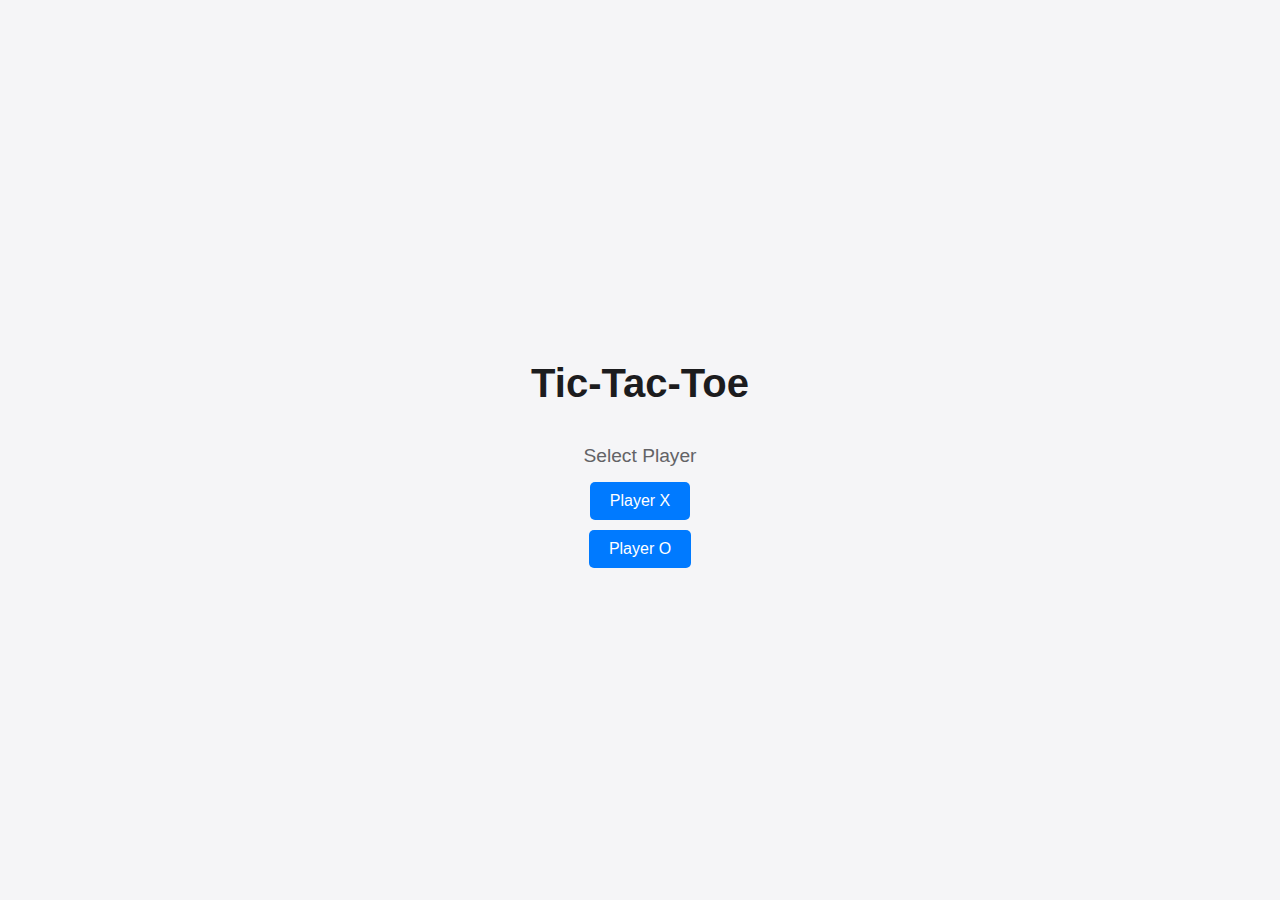
==== index.html @ 8d9ecde7 "first commit" ====
<!DOCTYPE html>
<html>
<head>
  <title>Tic-Tac-Toe</title>
  <link rel="stylesheet" href="styles.css">
</head>
<body>
  <div id="intro-screen" class="intro-screen">
    <h2>Tic-Tac-Toe</h2>
    <p>Select Player</p>
    <button id="playerX">Player X</button>
    <button id="playerO">Player O</button>
  </div>

  <div id="game-container" class="game-container" style="display: none;"> 
    <div class="board" id="board"></div>
  </div>

  <div id="game-end-screen" class="game-end-screen" style="display: none;">
    <div>
      <p id="game-end-message"></p>
      <button id="restart-game">Restart Game</button>
      <button id="back-to-intro">Player Selection</button>
    </div>
  </div>

  <script src="intro.js"></script>
  <script src="game.js"></script>
</body>
</html>
---- styles.css ----
body {
  display: flex;
  justify-content: center;
  align-items: center;
  height: 100vh;
  margin: 0;
  font-family: -apple-system, BlinkMacSystemFont, "Segoe UI", Roboto, "Helvetica Neue", Arial, sans-serif;
  background-color: #f5f5f7;
}

.container {
  text-align: center;
}

h1 {
  font-size: 2rem;
  color: #1c1c1e;
}

.screen {
  display: none;
  text-align: center;
}

.screen.active {
  display: block;
}

.hidden {
  display: none;
}

button {
  background-color: #007aff;
  color: white;
  border: none;
  padding: 10px 20px;
  font-size: 1rem;
  border-radius: 5px;
  cursor: pointer;
  transition: background-color 0.3s;
  margin: 5px;
}

button:hover {
  background-color: #005bb5;
}

.game-board {
  display: grid;
  grid-template-columns: repeat(3, 100px);
  grid-template-rows: repeat(3, 100px);
  gap: 10px;
  margin: 20px auto;
}


.cell:hover {
  background-color: #d1d1d6;
}

.cell.x {
  color: #ff3b30;
}

.cell.o {
  color: #34c759;
}

.game-info {
  margin-top: 20px;
}

.winning-message {
  font-size: 1.2rem;
  margin-top: 20px;
  color: #1c1c1e;
}

.container {
  display: flex;
  justify-content: center;
  align-items: center;
  height: 100vh;
}
.board {
  display: grid;
  grid-template-columns: repeat(3, 100px);
  grid-template-rows: repeat(3, 100px);
  gap: 10px;
}
.cell {
  width: 100px;
  height: 100px;
  border: 2px solid #d1d1d6;
  background-color: #ffffff;
  display: flex;
  justify-content: center;
  align-items: center;
  font-size: 40px;
  cursor: pointer;
  transition: background-color 0.3s;
}

.intro-screen {

  /* styles for the intro screen */
  display: flex;
  flex-direction: column;
  justify-content: center;
  align-items: center;
  height: 100vh;
  background-color: #f5f5f7; 
}

.intro-screen h2 {
  font-size: 2.5rem;
  color: #1c1c1e
;
  margin-bottom: 20px;
}

.intro-screen p {
  font-size: 1.2rem;
  color: #636366;
  margin-bottom: 10px;
}

.intro-screen button {
  background-color: #007aff;
  color: white;
  border: none;
  padding: 10px 20px;
  font-size: 1rem;
  border-radius: 5px;
  cursor: pointer;

  margin: 5px;
  transition: background-color 0.3s;
}

.intro-screen button:hover {
  background-color: #005bb5;
}


.game-end-screen {
  /* styles for the game end screen */

  display: flex;
  flex-direction: column;
  justify-content: center;

  align-items: center;
  position: fixed;
  top: 0;
  left: 0;
  width: 100%;
  height: 100%;
  background-color: rgba(0, 0, 0, 0
.5); /* Semi-transparent background */
}

.game-end-screen div {
  background-color: #fff;
  padding: 20px;
  border-radius: 5px;
  text-align: center;
}

.game-end-screen p {
  font-size: 1.5rem;
  margin-bottom: 20px;
}

.game-end-screen button {
  background-color: #007aff;
  color: white;
  border: none;
  padding
: 10px 20px;
  font-size: 1rem;
  border-radius: 5px;
  cursor: pointer;
  margin: 5px;
  transition: background-color 0.3s;
}

.game-end-screen button:hover {
  background-color: #005bb5;
}
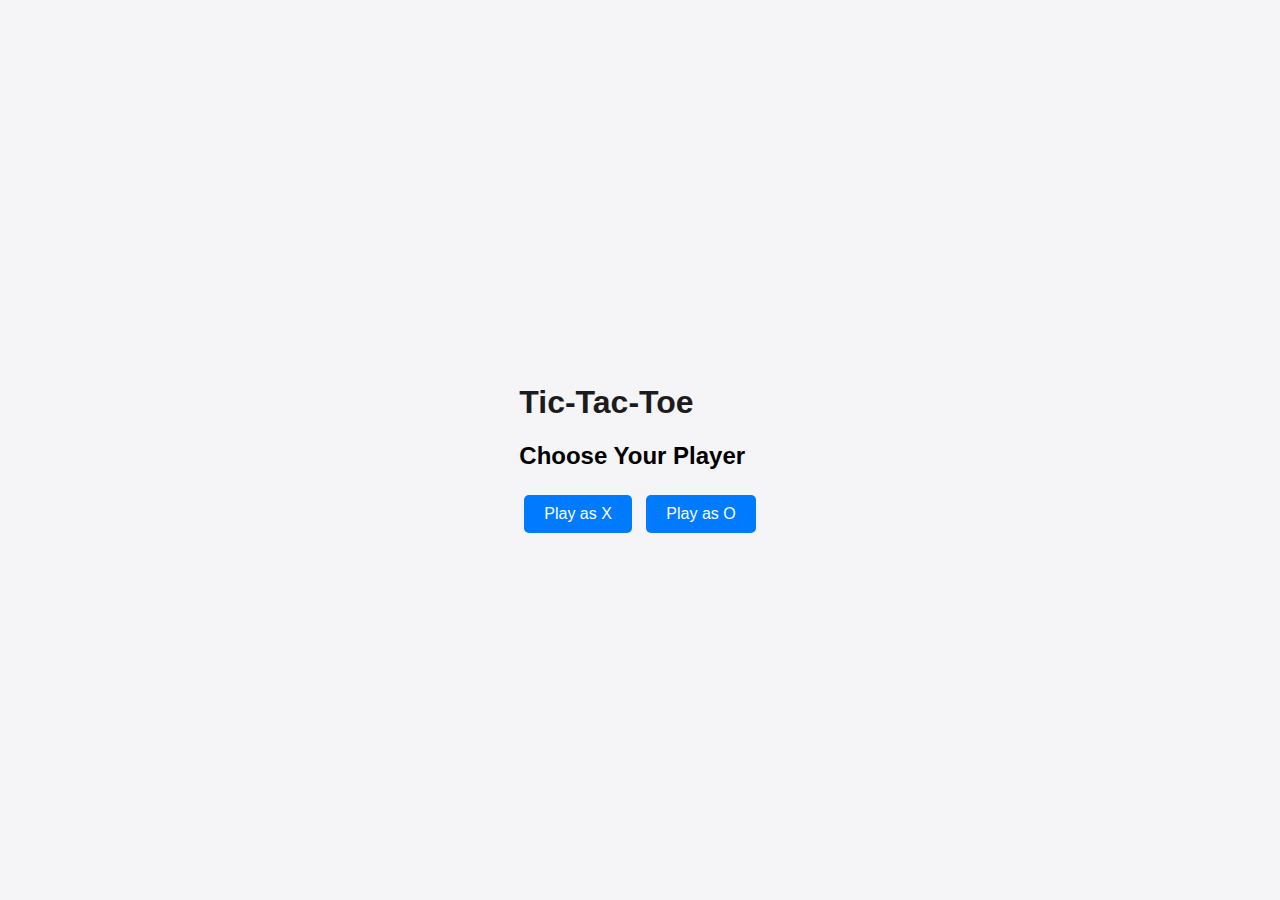
==== commit 04e25dc2: "Update Tic-Tac-Toe project" ====
--- a/index.html
+++ b/index.html
@@ -1,30 +1,49 @@
 <!DOCTYPE html>
-<html>
+<html lang="en">
+
 <head>
-  <title>Tic-Tac-Toe</title>
-  <link rel="stylesheet" href="styles.css">
+    <meta charset="UTF-8">
+    <meta name="viewport" content="width=device-width, initial-scale=1.0">
+    <title>Tic-Tac-Toe</title>
+    <link rel="stylesheet" href="style.css">
 </head>
+
 <body>
-  <div id="intro-screen" class="intro-screen">
-    <h2>Tic-Tac-Toe</h2>
-    <p>Select Player</p>
-    <button id="playerX">Player X</button>
-    <button id="playerO">Player O</button>
-  </div>
+    <div id="app" class="flex items-center justify-center h-screen bg-gray-100 p-4">
+        <div class="max-w-xs w-full bg-white rounded-lg shadow-lg p-6" id="intro-screen">
+            <h1 class="text-4xl font-bold text-center mb-4">Tic-Tac-Toe</h1>
+            <h2 class="text-2xl font-bold text-center mb-4">Choose Your Player</h2>
+            <div class="flex justify-around mb-4">
+                <button
+                    class="w-1/3 py-2 text-white bg-blue-600 rounded-lg hover:bg-blue-700 focus:outline-none focus:ring-2 focus:ring-blue-500"
+                    id="choose-x">Play as X</button>
+                <button
+                    class="w-1/3 py-2 text-white bg-blue-600 rounded-lg hover:bg-blue-700 focus:outline-none focus:ring-2 focus:ring-blue-500"
+                    id="choose-o">Play as O</button>
+            </div>
+        </div>
 
-  <div id="game-container" class="game-container" style="display: none;"> 
-    <div class="board" id="board"></div>
-  </div>
+        <div class="max-w-xs w-full bg-white rounded-lg shadow-lg p-6 hidden" id="game-screen">
+            <h2 class="text-2xl font-bold text-center mb-4">Tic-Tac-Toe</h2>
+            <div class="game-container">
+                <div class="game-board grid grid-cols-3 gap-2 mb-4">
+                    <button class="cell" id="cell-0" aria-label="Cell 1"></button>
+                    <button class="cell" id="cell-1" aria-label="Cell 2"></button>
+                    <button class="cell" id="cell-2" aria-label="Cell 3"></button>
+                    <button class="cell" id="cell-3" aria-label="Cell 4"></button>
+                    <button class="cell" id="cell-4" aria-label="Cell 5"></button>
+                    <button class="cell" id="cell-5" aria-label="Cell 6"></button>
+                    <button class="cell" id="cell-6" aria-label="Cell 7"></button>
+                    <button class="cell" id="cell-7" aria-label="Cell 8"></button>
+                    <button class="cell" id="cell-8" aria-label="Cell 9"></button>
+                </div>
+                <button
+                    class="reset-button w-full py-2 text-white bg-blue-600 rounded-lg hover:bg-blue-700 focus:outline-none focus:ring-2 focus:ring-blue-500"
+                    id="reset-button">Reset Game</button>
+            </div>
+        </div>
+    </div>
+    <script src="script.js"></script>
+</body>
 
-  <div id="game-end-screen" class="game-end-screen" style="display: none;">
-    <div>
-      <p id="game-end-message"></p>
-      <button id="restart-game">Restart Game</button>
-      <button id="back-to-intro">Player Selection</button>
-    </div>
-  </div>
-
-  <script src="intro.js"></script>
-  <script src="game.js"></script>
-</body>
-</html>
+</html>--- a/style.css
+++ b/style.css
@@ -0,0 +1,95 @@
+body {
+  display: flex;
+  justify-content: center;
+  align-items: center;
+  height: 100vh;
+  margin: 0;
+  font-family: -apple-system, BlinkMacSystemFont, "Segoe UI", Roboto, "Helvetica Neue", Arial, sans-serif;
+  background-color: #f5f5f7;
+}
+
+.container {
+  text-align: center;
+}
+
+h1 {
+  font-size: 2rem;
+  color: #1c1c1e;
+}
+
+.screen {
+  display: none;
+  text-align: center;
+}
+
+.screen.active {
+  display: block;
+}
+
+.hidden {
+  display: none;
+}
+
+button {
+  background-color: #007aff;
+  color: white;
+  border: none;
+  padding: 10px 20px;
+  font-size: 1rem;
+  border-radius: 5px;
+  cursor: pointer;
+  transition: background-color 0.3s;
+  margin: 5px;
+}
+
+button:hover {
+  background-color: #005bb5;
+}
+
+.game-container {
+  width: 340px;
+  /* Set a fixed width for the game container */
+  margin: 0 auto;
+}
+
+.game-board {
+  display: grid;
+  grid-template-columns: repeat(3, 100px);
+  gap: 10px;
+  margin: 20px auto;
+}
+
+.cell {
+  width: 100px;
+  height: 100px;
+  background-color: #ffffff;
+  border: 2px solid #d1d1d6;
+  display: flex;
+  justify-content: center;
+  align-items: center;
+  font-size: 2rem;
+  cursor: pointer;
+  transition: background-color 0.3s;
+  color: black;
+  /* Set the color of X and O to black */
+}
+
+.cell:hover {
+  background-color: #d1d1d6;
+}
+
+.reset-button {
+  width: 100%;
+  /* Ensure the reset button takes the full width of the game container */
+  margin-top: 10px;
+}
+
+.game-info {
+  margin-top: 20px;
+}
+
+.winning-message {
+  font-size: 1.2rem;
+  margin-top: 20px;
+  color: #1c1c1e;
+}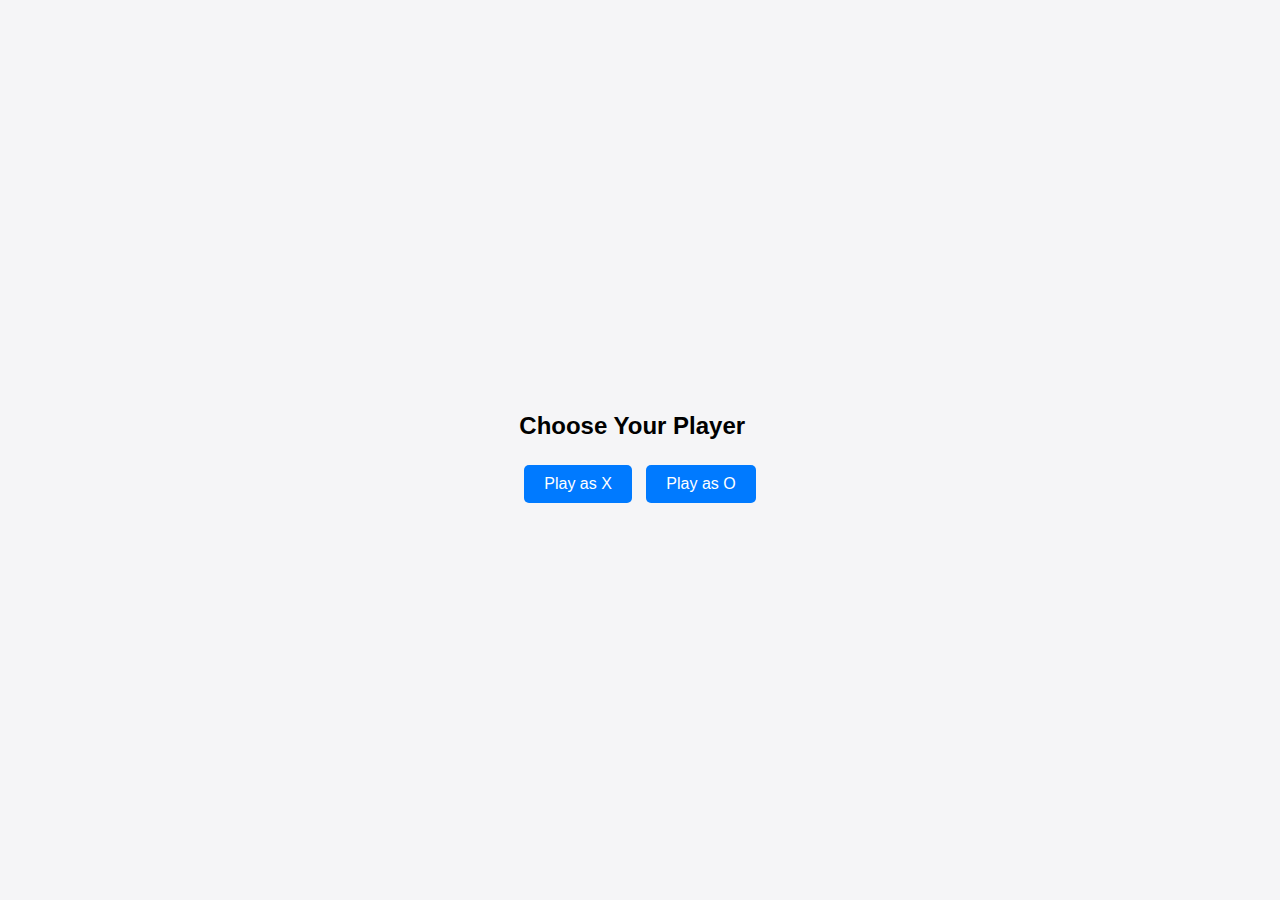
==== commit dabb5995: "Add files via upload" ====
--- a/index.html
+++ b/index.html
@@ -1,49 +1,73 @@
-<!DOCTYPE html>
-<html lang="en">
-
-<head>
-    <meta charset="UTF-8">
-    <meta name="viewport" content="width=device-width, initial-scale=1.0">
-    <title>Tic-Tac-Toe</title>
-    <link rel="stylesheet" href="style.css">
-</head>
-
-<body>
-    <div id="app" class="flex items-center justify-center h-screen bg-gray-100 p-4">
-        <div class="max-w-xs w-full bg-white rounded-lg shadow-lg p-6" id="intro-screen">
-            <h1 class="text-4xl font-bold text-center mb-4">Tic-Tac-Toe</h1>
-            <h2 class="text-2xl font-bold text-center mb-4">Choose Your Player</h2>
-            <div class="flex justify-around mb-4">
-                <button
-                    class="w-1/3 py-2 text-white bg-blue-600 rounded-lg hover:bg-blue-700 focus:outline-none focus:ring-2 focus:ring-blue-500"
-                    id="choose-x">Play as X</button>
-                <button
-                    class="w-1/3 py-2 text-white bg-blue-600 rounded-lg hover:bg-blue-700 focus:outline-none focus:ring-2 focus:ring-blue-500"
-                    id="choose-o">Play as O</button>
-            </div>
-        </div>
-
-        <div class="max-w-xs w-full bg-white rounded-lg shadow-lg p-6 hidden" id="game-screen">
-            <h2 class="text-2xl font-bold text-center mb-4">Tic-Tac-Toe</h2>
-            <div class="game-container">
-                <div class="game-board grid grid-cols-3 gap-2 mb-4">
-                    <button class="cell" id="cell-0" aria-label="Cell 1"></button>
-                    <button class="cell" id="cell-1" aria-label="Cell 2"></button>
-                    <button class="cell" id="cell-2" aria-label="Cell 3"></button>
-                    <button class="cell" id="cell-3" aria-label="Cell 4"></button>
-                    <button class="cell" id="cell-4" aria-label="Cell 5"></button>
-                    <button class="cell" id="cell-5" aria-label="Cell 6"></button>
-                    <button class="cell" id="cell-6" aria-label="Cell 7"></button>
-                    <button class="cell" id="cell-7" aria-label="Cell 8"></button>
-                    <button class="cell" id="cell-8" aria-label="Cell 9"></button>
-                </div>
-                <button
-                    class="reset-button w-full py-2 text-white bg-blue-600 rounded-lg hover:bg-blue-700 focus:outline-none focus:ring-2 focus:ring-blue-500"
-                    id="reset-button">Reset Game</button>
-            </div>
-        </div>
-    </div>
-    <script src="script.js"></script>
-</body>
-
+<!DOCTYPE html>
+<html lang="en">
+
+<head>
+    <meta charset="UTF-8">
+    <meta name="viewport" content="width=device-width, initial-scale=1.0">
+    <title>Tic-Tac-Toe</title>
+    <link rel="stylesheet" href="style.css">
+</head>
+
+<body>
+    <div id="app" class="flex items-center justify-center h-screen bg-gray-100 p-4">
+        <div class="max-w-xs w-full bg-white rounded-lg shadow-lg p-6" id="intro-screen">
+            <h2 class="text-2xl font-bold text-center mb-4">Choose Your Player</h2>
+            <div class="flex justify-around mb-4">
+                <button
+                    class="w-1/3 py-2 text-white bg-blue-600 rounded-lg hover:bg-blue-700 focus:outline-none focus:ring-2 focus:ring-blue-500"
+                    id="choose-x">Play as X</button>
+                <button
+                    class="w-1/3 py-2 text-white bg-blue-600 rounded-lg hover:bg-blue-700 focus:outline-none focus:ring-2 focus:ring-blue-500"
+                    id="choose-o">Play as O</button>
+            </div>
+        </div>
+
+        <div class="max-w-xs w-full bg-white rounded-lg shadow-lg p-6 hidden" id="game-screen">
+            <h2 class="text-2xl font-bold text-center mb-4">Tic-Tac-Toe</h2>
+            <div class="game-container">
+                <div class="game-board grid grid-cols-3 gap-2 mb-4">
+                    <button class="cell" id="cell-0" aria-label="Cell 1"></button>
+                    <button class="cell" id="cell-1" aria-label="Cell 2"></button>
+                    <button class="cell" id="cell-2" aria-label="Cell 3"></button>
+                    <button class="cell" id="cell-3" aria-label="Cell 4"></button>
+                    <button class="cell" id="cell-4" aria-label="Cell 5"></button>
+                    <button class="cell" id="cell-5" aria-label="Cell 6"></button>
+                    <button class="cell" id="cell-6" aria-label="Cell 7"></button>
+                    <button class="cell" id="cell-7" aria-label="Cell 8"></button>
+                    <button class="cell" id="cell-8" aria-label="Cell 9"></button>
+                </div>
+                <button
+                    class="reset-button w-full py-2 text-white bg-blue-600 rounded-lg hover:bg-blue-700 focus:outline-none focus:ring-2 focus:ring-blue-500"
+                    id="reset-button">Reset Game</button>
+            </div>
+        </div>
+    </div>
+
+    <div class="overlay hidden" id="overlay"></div>
+
+    <div class="card hidden" id="game-alert">
+        <div class="header">
+            <span class="icon">
+                <svg fill="currentColor" viewBox="0 0 20 20" xmlns="http://www.w3.org/2000/svg">
+                    <path clip-rule="evenodd"
+                        d="M18 3a1 1 0 00-1.447-.894L8.763 6H5a3 3 0 000 6h.28l1.771 5.316A1 1 0 008 18h1a1 1 0 001-1v-4.382l6.553 3.276A1 1 0 0018 15V3z"
+                        fill-rule="evenodd"></path>
+                </svg>
+            </span>
+            <p class="alert">Game Results!</p>
+        </div>
+
+        <p class="message" id="alert-message">
+            <!-- Dynamic message content goes here -->
+        </p>
+
+        <div class="actions">
+            <a class="restart" href="#" id="restart-button">Rematch</a>
+            <a class="exit" href="#" id="exit-button">Exit</a>
+        </div>
+    </div>
+
+    <script src="script.js"></script>
+</body>
+
 </html>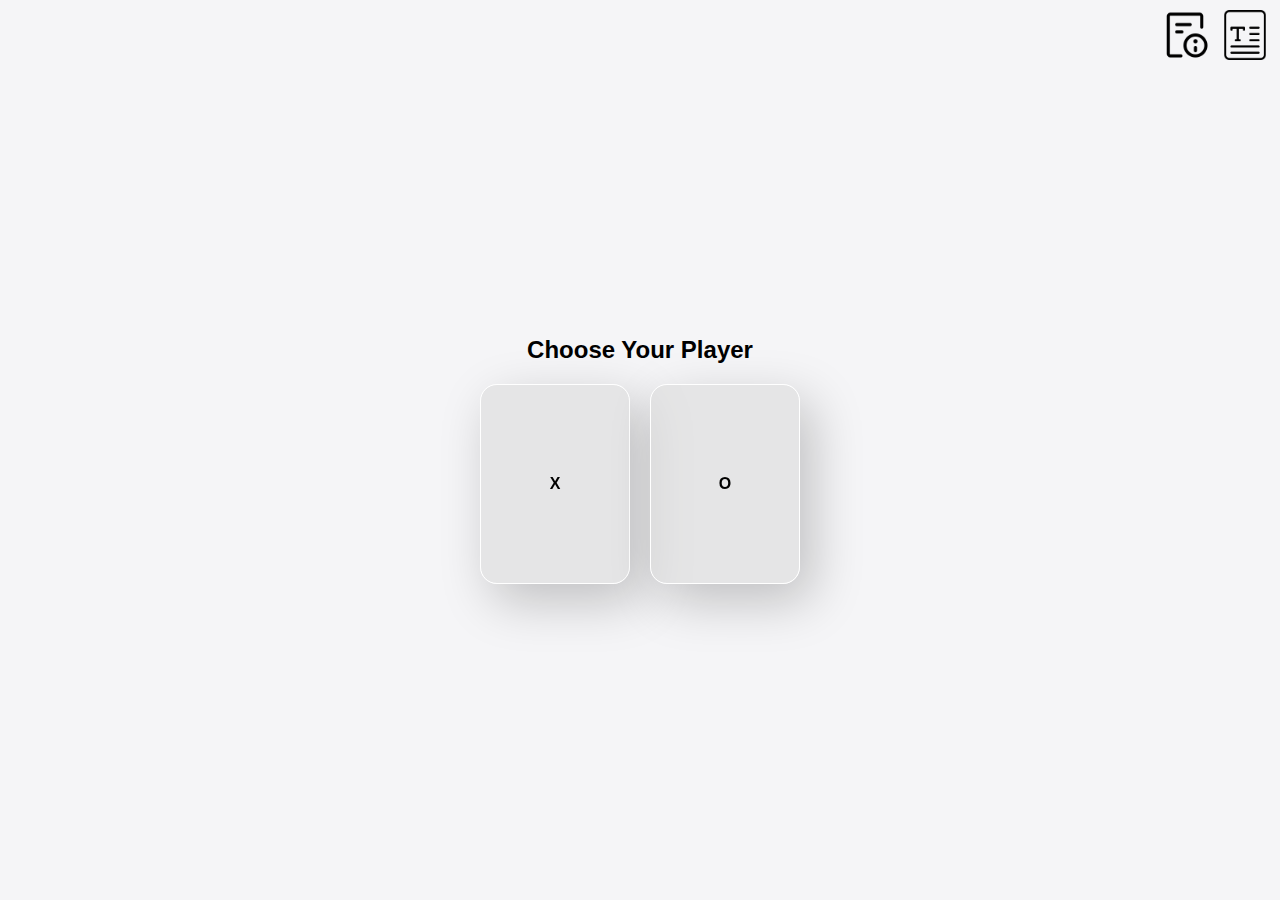
==== commit 0de7f62f: "New UI changes" ====
--- a/index.html
+++ b/index.html
@@ -13,14 +13,17 @@
         <div class="max-w-xs w-full bg-white rounded-lg shadow-lg p-6" id="intro-screen">
             <h2 class="text-2xl font-bold text-center mb-4">Choose Your Player</h2>
             <div class="flex justify-around mb-4">
-                <button
-                    class="w-1/3 py-2 text-white bg-blue-600 rounded-lg hover:bg-blue-700 focus:outline-none focus:ring-2 focus:ring-blue-500"
-                    id="choose-x">Play as X</button>
-                <button
-                    class="w-1/3 py-2 text-white bg-blue-600 rounded-lg hover:bg-blue-700 focus:outline-none focus:ring-2 focus:ring-blue-500"
-                    id="choose-o">Play as O</button>
+                <div class="player-card" id="choose-x">X</div>
+                <div class="player-card" id="choose-o">O</div>
             </div>
         </div>
+    
+        <div class="icon-container">
+            <img src="instructions-icon.png" alt="Instructions" class="icon-button">
+            <img src="credits-icon.png" alt="Credits" class="icon-button">
+        </div>
+    </div>
+
 
         <div class="max-w-xs w-full bg-white rounded-lg shadow-lg p-6 hidden" id="game-screen">
             <h2 class="text-2xl font-bold text-center mb-4">Tic-Tac-Toe</h2>
@@ -56,11 +59,9 @@
             </span>
             <p class="alert">Game Results!</p>
         </div>
-
         <p class="message" id="alert-message">
             <!-- Dynamic message content goes here -->
         </p>
-
         <div class="actions">
             <a class="restart" href="#" id="restart-button">Rematch</a>
             <a class="exit" href="#" id="exit-button">Exit</a>
--- a/style.css
+++ b/style.css
@@ -1,95 +1,347 @@
-body {
-  display: flex;
-  justify-content: center;
-  align-items: center;
-  height: 100vh;
-  margin: 0;
-  font-family: -apple-system, BlinkMacSystemFont, "Segoe UI", Roboto, "Helvetica Neue", Arial, sans-serif;
-  background-color: #f5f5f7;
-}
-
-.container {
-  text-align: center;
-}
-
-h1 {
-  font-size: 2rem;
-  color: #1c1c1e;
-}
-
-.screen {
-  display: none;
-  text-align: center;
-}
-
-.screen.active {
-  display: block;
-}
-
-.hidden {
-  display: none;
-}
-
-button {
-  background-color: #007aff;
-  color: white;
-  border: none;
-  padding: 10px 20px;
-  font-size: 1rem;
-  border-radius: 5px;
-  cursor: pointer;
-  transition: background-color 0.3s;
-  margin: 5px;
-}
-
-button:hover {
-  background-color: #005bb5;
-}
-
-.game-container {
-  width: 340px;
-  /* Set a fixed width for the game container */
-  margin: 0 auto;
-}
-
-.game-board {
-  display: grid;
-  grid-template-columns: repeat(3, 100px);
-  gap: 10px;
-  margin: 20px auto;
-}
-
-.cell {
-  width: 100px;
-  height: 100px;
-  background-color: #ffffff;
-  border: 2px solid #d1d1d6;
-  display: flex;
-  justify-content: center;
-  align-items: center;
-  font-size: 2rem;
-  cursor: pointer;
-  transition: background-color 0.3s;
-  color: black;
-  /* Set the color of X and O to black */
-}
-
-.cell:hover {
-  background-color: #d1d1d6;
-}
-
-.reset-button {
-  width: 100%;
-  /* Ensure the reset button takes the full width of the game container */
-  margin-top: 10px;
-}
-
-.game-info {
-  margin-top: 20px;
-}
-
-.winning-message {
-  font-size: 1.2rem;
-  margin-top: 20px;
-  color: #1c1c1e;
+body,
+html {
+    margin: 0;
+    padding: 0;
+    box-sizing: border-box;
+    width: 100%;
+    height: 100%;
+    display: flex;
+    justify-content: center;
+    align-items: center;
+    font-family: -apple-system, BlinkMacSystemFont, "Segoe UI", Roboto, "Helvetica Neue", Arial, sans-serif;
+    background-color: #f5f5f7;
+}
+
+.container {
+    text-align: center;
+}
+
+h1 {
+    font-size: 2rem;
+    color: #1c1c1e;
+}
+
+h2 {
+    text-align: center;
+}
+
+.screen {
+    display: none;
+    text-align: center;
+}
+
+.screen.active {
+    display: block;
+}
+
+.hidden {
+    display: none;
+}
+
+button {
+    background-color: #007aff;
+    color: white;
+    border: none;
+    padding: 10px 20px;
+    font-size: 1rem;
+    border-radius: 5px;
+    cursor: pointer;
+    transition: background-color 0.3s;
+    margin: 5px;
+}
+
+button:hover {
+    background-color: #005bb5;
+}
+
+.game-container {
+    width: 340px;
+    /* Set a fixed width for the game container */
+    margin: 0 auto;
+}
+
+.game-board {
+    display: grid;
+    grid-template-columns: repeat(3, 100px);
+    gap: 10px;
+    margin: 20px auto;
+}
+
+.cell {
+    width: 100px;
+    height: 100px;
+    background-color: #ffffff;
+    border: 2px solid #d1d1d6;
+    display: flex;
+    justify-content: center;
+    align-items: center;
+    font-size: 2rem;
+    cursor: pointer;
+    transition: background-color 0.3s;
+    color: black;
+    /* Set the color of X and O to black */
+}
+
+.cell:hover {
+    background-color: #d1d1d6;
+}
+
+.reset-button {
+    width: 94%;
+    /* Ensure the reset button takes the full width of the game container */
+    margin-top: 10px;
+}
+
+.game-info {
+    margin-top: 20px;
+}
+
+.winning-message {
+    font-size: 1.2rem;
+    margin-top: 20px;
+    color: #1c1c1e;
+}
+
+.card {
+    width: 50%;
+    border-width: 1px;
+    border-color: rgba(219, 234, 254, 1);
+    border-radius: 1rem;
+    background-color: rgba(255, 255, 255, 1);
+    padding: 1rem;
+    position: fixed;
+    top: 50%;
+    left: 50%;
+    transform: translate(-50%, -50%);
+    z-index: 20;
+    /* Ensure the pop-up is above the overlay */
+    box-shadow: 0 4px 6px rgba(0, 0, 0, 0.1);
+
+    align-items: center;
+    /* Center align the card contents */
+    text-align: center;
+    /* Center align the text inside the card */
+}
+
+.header {
+    display: flex;
+    align-items: center;
+    grid-gap: 1rem;
+    gap: 1rem;
+    justify-content: center;
+}
+
+.icon {
+    flex-shrink: 0;
+    display: flex;
+    align-items: center;
+    justify-content: center;
+    border-radius: 9999px;
+    background-color: rgba(96, 165, 250, 1);
+    padding: 0.5rem;
+    color: rgba(255, 255, 255, 1);
+}
+
+.icon svg {
+    height: 1rem;
+    width: 1rem;
+}
+
+.alert {
+    font-weight: 600;
+    color: rgba(107, 114, 128, 1);
+}
+
+.message {
+    margin-top: 1rem;
+    color: rgba(107, 114, 128, 1);
+}
+
+.actions {
+    margin-top: 1.5rem;
+}
+
+.actions a {
+    text-decoration: none;
+}
+
+.exit,
+.restart {
+    display: inline-block;
+    border-radius: 0.5rem;
+    width: 80%;
+    padding: 0.75rem 1.25rem;
+    text-align: center;
+    font-size: 0.875rem;
+    line-height: 1.25rem;
+    font-weight: 600;
+}
+
+.restart {
+    background-color: rgba(59, 130, 246, 1);
+    color: rgba(255, 255, 255, 1);
+}
+
+.exit {
+    margin-top: 0.5rem;
+    background-color: rgba(249, 250, 251, 1);
+    color: rgba(107, 114, 128, 1);
+    transition: all .15s ease;
+}
+
+.exit:hover {
+    background-color: rgb(230, 231, 233);
+}
+
+/* Overlay styles */
+.overlay {
+    position: fixed;
+    top: 0;
+    left: 0;
+    width: 100%;
+    height: 100%;
+    background: rgba(0, 0, 0, 0.5);
+    z-index: 10;
+    /* Ensure the overlay is below the pop-up card */
+}
+
+/* Player card styles */
+.player-card {
+    box-sizing: border-box;
+    width: 150px;
+    /* Adjust this value for card width */
+    height: 200px;
+    /* Adjust this value for card height */
+    background: rgba(217, 217, 217, 0.58);
+    border: 1px solid white;
+    box-shadow: 12px 17px 51px rgba(0, 0, 0, 0.22);
+    backdrop-filter: blur(6px);
+    /* Modern browsers */
+    -webkit-backdrop-filter: blur(6px);
+    /* Safari 9+ */
+    border-radius: 17px;
+    text-align: center;
+    cursor: pointer;
+    transition: all 0.5s;
+    display: flex;
+    align-items: center;
+    justify-content: center;
+    user-select: none;
+    /* Modern browsers */
+    -webkit-user-select: none;
+    /* Safari 3+ */
+    font-weight: bolder;
+    color: black;
+}
+
+.player-card span {
+    font-size: 4rem;
+    /* Adjust this value for the size of X and O */
+    line-height: 1;
+}
+
+.player-card:hover {
+    border: 1px solid black;
+    transform: scale(1.05);
+}
+
+.player-card:active {
+    transform: scale(0.95) rotateZ(1.7deg);
+}
+
+.flex {
+    display: flex;
+    justify-content: space-between;
+    /* Space between cards evenly */
+}
+
+.flex>.player-card {
+    margin: 0 10px;
+    /* Adjust this value for spacing between cards */
+}
+
+/* Credits styles */
+.credits-container {
+    background: #fff;
+    padding: 20px;
+    border-radius: 10px;
+    box-shadow: 0 4px 8px rgba(0, 0, 0, 0.1);
+    text-align: center;
+    max-width: 400px;
+    width: 90%;
+}
+
+.credits-title {
+    font-size: 2em;
+    margin-bottom: 20px;
+    color: #333;
+}
+
+.credits-content {
+    margin-bottom: 20px;
+}
+
+.credits-content p {
+    font-size: 1.2em;
+    margin: 10px 0;
+    color: #555;
+}
+
+.back-button {
+    padding: 10px 20px;
+    font-size: 1em;
+    color: #fff;
+    background-color: #007bff;
+    border: none;
+    border-radius: 5px;
+    cursor: pointer;
+    transition: background-color 0.3s ease;
+}
+
+.back-button:hover {
+    background-color: #0056b3;
+}
+
+.icon-container {
+    position: absolute;
+    top: 10px;
+    right: 10px;
+    display: flex;
+    gap: 10px;
+}
+
+.icon-button {
+    width: 50px;
+    /* Adjust the width of the icons */
+    height: 50px;
+    /* Adjust the height of the icons */
+    cursor: pointer;
+    transition: transform 0.3s ease;
+}
+
+.icon-button:hover {
+    transform: scale(1.1);
+}
+
+.icon-button:active {
+    transform: scale(0.9);
+}
+
+/* Responsive design adjustments */
+@media (max-width: 600px) {
+    .icon-button {
+        width: 40px;
+        /* Adjust width for smaller screens */
+        height: 40px;
+        /* Adjust height for smaller screens */
+    }
+}
+
+@media (max-width: 400px) {
+    .icon-button {
+        width: 30px;
+        /* Adjust width for even smaller screens */
+        height: 30px;
+        /* Adjust height for even smaller screens */
+    }
 }